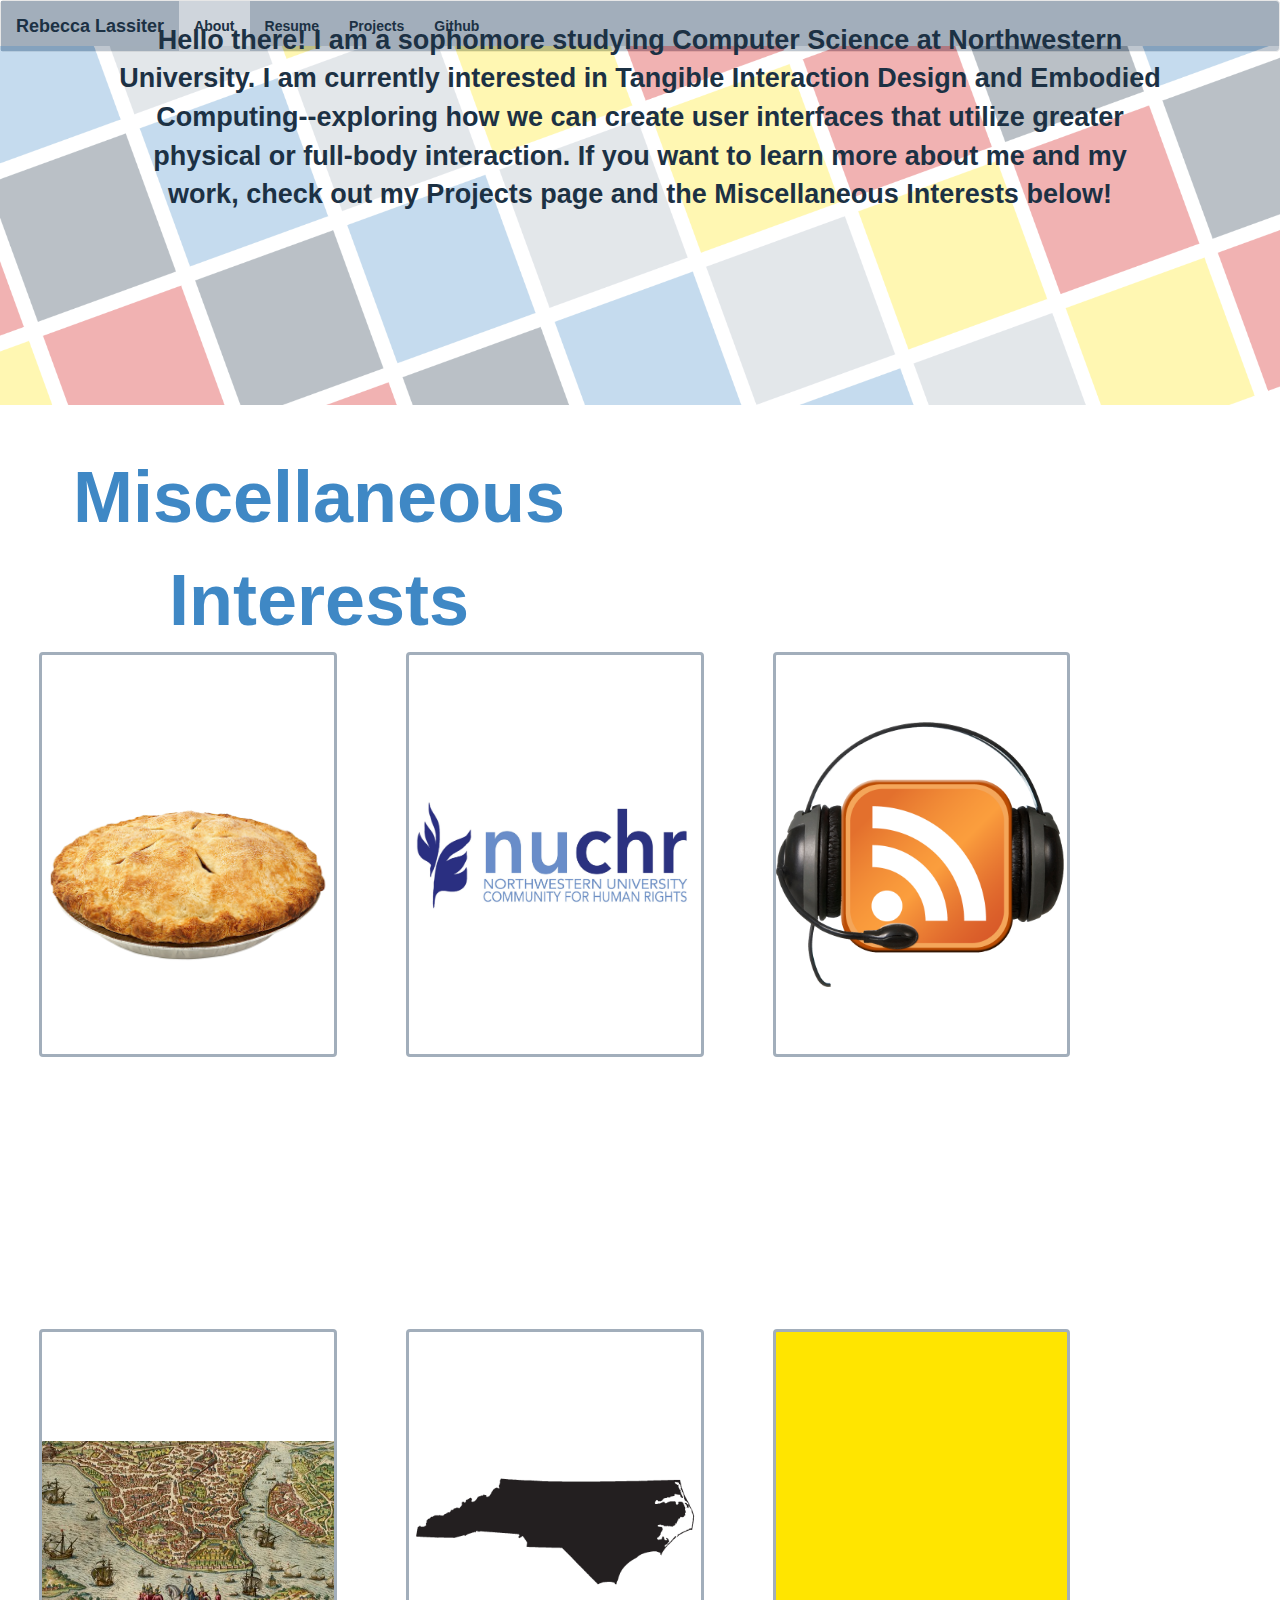
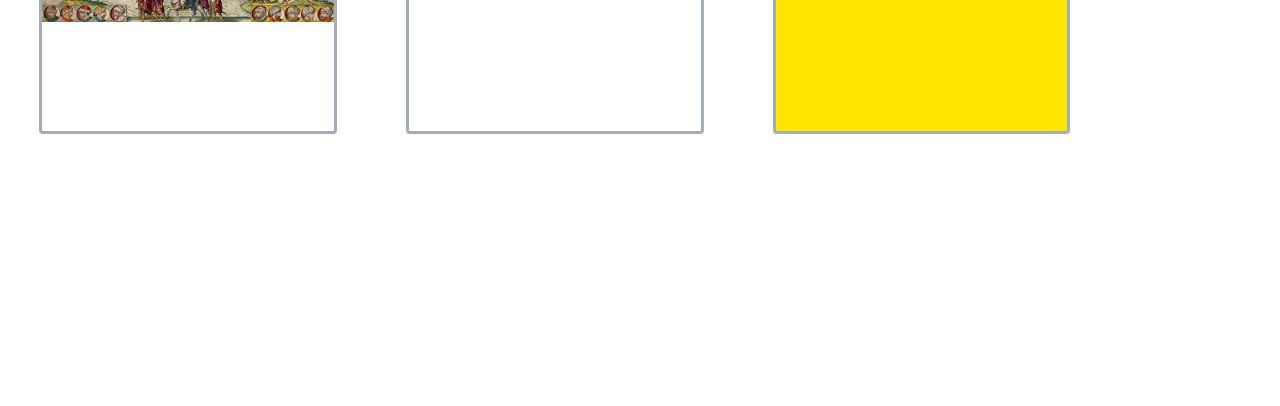
==== about.html @ c5066c5f "Uploaded bulk of website from my PC" ====
<html lang="en">
<head>
    <title> About Rebecca Lassiter</title>
    <meta charset="utf-8">
    <meta name="viewport" content="width=device-width, initial-scale=1">
    <link rel="stylesheet" href="https://maxcdn.bootstrapcdn.com/bootstrap/3.3.7/css/bootstrap.min.css">
    <link rel="stylesheet" type="text/css" href="about.css" />
    <script src="https://ajax.googleapis.com/ajax/libs/jquery/3.3.1/jquery.min.js"></script>
    <script src="https://maxcdn.bootstrapcdn.com/bootstrap/3.3.7/js/bootstrap.min.js"></script>
</head>



<body>
  <!-- Here is the Navbar info -->
  <nav class="navbar navbar-default">
  <div class="container-fluid">
    <div class="navbar-header">
      <button type="button" class="navbar-toggle" data-toggle="collapse" data-target="#myNavbar">
        <span class="icon-bar"></span>
        <span class="icon-bar"></span>
        <span class="icon-bar"></span>
      </button>
      <a class="navbar-brand navbar-default" style="color:#1c3144" href="RebeccaLassiter.html">Rebecca Lassiter</a>
    </div>
    <div class="collapse navbar-collapse" id="myNavbar">
      <ul class="nav navbar-nav">
        <li class="active"  ><a href="#">About</a></li>
        <li><a href="websiteResume.pdf">Resume</a></li>
        <li><a href="projects.html">Projects</a></li>
        <li><a href="https://github.com/RebeccaLassiter">Github</a></li>
      </ul>
    </div>
  </div>
  </nav>

<div> <img src= "aboutBackgroundPic.png" id="banner"/></div>

 <div class = "wrapper">
  <!-- <div class = "row">
    <div class = "col-xs-14 col-md-14 title"> About </div>
  </div> -->

  <div class = "row">
    <div class = "col-xs-14 col-md-14">
      <p class = "bio"> Hello there! I am a sophomore studying Computer Science at Northwestern University.  I am currently interested
        in Tangible Interaction Design and Embodied Computing--exploring how we can create user interfaces that utilize
        greater physical or full-body interaction. If you want to learn more about me and my work, check out my Projects
        page and the Miscellaneous Interests below!
     </p>
    </div>
  </div>
  </div>


  <div class = "row">
    <div class = "col-xs-6 col-md-6 title"> Miscellaneous Interests </div>
  </div>

  <div class = "row">
    <div class = "col-xs-3 col-md-3 miscTiles">
      <img src = "Pie.png" class = "miscPics"/>
      <p> Have I ever made a pie? No. Is pie the mega-ultimate-supreme food? Yes.
        Savory, sweet, fruity, creamy--pie is truly the Leonardo De Vinci of the
        Pastry World. </p>
    </div>

    <div class = "col-xs-3 col-md-3 miscTiles">
      <img src = "NUCHR.jpg" class = "miscPics"/>
      <p> Northwestern University Community for Human Rights. Also known as THE
      premier human rights group on campus. Check out our annual conference in January
    (this year's theme=Human Rights and Cities).  </p>
    </div>

    <div class = "col-xs-3 col-md-3 miscTiles">
      <img src = "podcast.png" class = "miscPics"/>
      <p> Podcasts! Everyone's favorite media form. Listen while folding clothes!
      Listen while walking to class! Listen while eating alone in the dining hall!
      (It's not sad. I promise.) Rough Translation and Radiolab are two favorites of mine. </p>
    </div>

  </div>

  <div class = "row">
    <div class = "col-xs-3 col-md-3 miscTiles">
      <img src = "Byzantine.jpeg" class = "miscPics"/>
      <p> The Byzantine Empire is one of the least appreciated empires out there.
      This Eastern Roman Empire thrived for almost 1000 additional years after the
      fall of Rome. Justinian's Corpus Juris, the Hagia Sophia, Greek Fire--what's not to love? </p>
    </div>

    <div class = "col-xs-3 col-md-3 miscTiles">
      <img src = "NC.png" class = "miscPics"/>
      <p> North Carolina is my home! Here you can find some of the best Barbecue
        and Sweet Tea around. I especially love to hike in our lovely Appalachain
        Mountains.  </p>
    </div>

    <div class = "col-xs-3 col-md-3 miscTiles">
      <div style="background-color: #ffe500;" class = "miscPics"> </div>
      <p> Yellow has been my favorite color since Day One. Put simply, it is the
      color of happiness. Put complexly, it is found on the spectrum of visible light with a
       frequency between 508-526 THz. Either way, how could you not be a fan?  </p>
    </div>
</div>

  </div>
</body>
---- about.css ----
.navbar-default {
    background-color: #a2aebb;
    /*border-color: #1c3144;*/
    font-family: "Arial";
    font-weight: bolder;
    color: #1c3144;
}
.navbar-default .navbar-nav > li > a {
    color: #1c3144;
    font-family: "Arial";
    font-weight: bolder;
}
.navbar-default .navbar-nav > .active > a, .navbar-default .navbar-nav > .active > a:hover, .navbar-default .navbar-nav > .active > a:focus {
    background-color: #cfd5dc;
    color: #1c3144;
    font-family: "Arial";
    font-weight: bolder;
}

#banner{
  z-index: -1;
  width: 100%;
  opacity: 0.3;
  margin-top: -2%;
}

.wrapper{
  position: relative;
  top: -50vh;
  margin-bottom: -30vh;
}
.title{
  color: #3f88c5;
  font-family: "Arial";
  font-weight: bolder;
  margin-left: .5%;
  font-size: 8vh;
  text-align: center;
  min-height: 40px;
  min-width: 80px;
}


.bio{
  color: #1c3144;
  font-family: "Arial";
  font-weight: bolder;
  font-size: 3vh;
  margin: 10%;
  margin-top: 5%;
  margin-bottom: 4%;
  text-align: center;
  min-height: 80px;
  min-width: 200px;

}

.miscTiles{
  margin-left: 3%;
  margin-right: none;
  padding-right: none;
  margin-bottom: 5%;
  min-width: 140px;
  min-height: 200px;
}
.miscPics{
  object-fit: contain;
  height: 45%;
  width: 100%;
  z-index: -1;
  border-radius: 4px;
  border: 3px #a2aebb solid;

}
.miscTiles p{
  z-index: 1;
  opacity: 0;
  font-family: "Arial";
  font-weight: bolder;
  color: #1c3144;
  font-size: 2.5vh;
  margin-top: -70%;
  margin-left: 10%;
  vertical-align: middle;
  height: 45%;
  width: 80%;
  text-align: center;

}

.miscTiles:hover p{
  opacity: 1;
  transition: .5s ease;
  /* backface-visibility: hidden; */
}

.miscTiles:hover .miscPics{
  opacity: 0.3;
  transition: .5s ease;
  backface-visibility: hidden;
}

/*
.navbar-default{
  background-color: #a2aebb;
  color: #1c3144;
  background-image: none;
  background-repeat: no-repeat;
  font-family: "Arial";
  font-weight: bolder;
}

/*
#diamond1 {
  z-index: -1;
	width: 0;
	height: 0;
	border: 10vw solid transparent;
	border-bottom-color: #a2aebb;
	position: relative;
	top: -10vw;
  left: -2.5vh
}
#diamond1:after {
	content: '';
	position: absolute;
	left: -10vw;
	top: 10vw;
	width: 0;
	height: 0;
	border: 10vw solid transparent;
	border-top-color: #a2aebb;
}

#diamond1 p {
  z-index: 1;
  color: #3f88c5;
  font-family: "Arial";
  font-weight: bolder;
  font-size: 8vh;
  position: relative;
  top: 14vh;
  left: -11vh;
}

#diamond2 {
  z-index: -1;
	width: 0;
	height: 0;
	border: 20vh solid transparent;
	border-bottom-color: #ffe500;
	position: relative;
	top: -20vh;
  left: -2.5vh
  padding-left: none;
  padding-right: none;
}
#diamond2:after {
	content: '';
	position: absolute;
	left: -20vh;
	top: 20vh;
	width: 0;
	height: 0;
	border: 20vh solid transparent;
	border-top-color: #ffe500;
}
#diamond3 {
  z-index: -1;
	width: 0;
	height: 0;
	border: 20vh solid transparent;
	border-bottom-color: #d00000;
	position: relative;
	top: -20vh;
  left: -2.5vh
  padding-left: none;
  padding-right: none;
}
#diamond3:after {
	content: '';
	position: absolute;
	left: -20vh;
	top: 20vh;
	width: 0;
	height: 0;
	border: 20vh solid transparent;
	border-top-color: #d00000;
}
#diamond4 {
  z-index: -1;
	width: 0;
	height: 0;
	border: 20vh solid transparent;
	border-bottom-color: #1c3144;
	position: relative;
	top: -20vh;
  left: -2.5vh
  padding-left: none;
  padding-right: none;
}
#diamond4:after {
	content: '';
	position: absolute;
	left: -20vh;
	top: 20vh;
	width: 0;
	height: 0;
	border: 20vh solid transparent;
	border-top-color: #1c3144;
}
*/
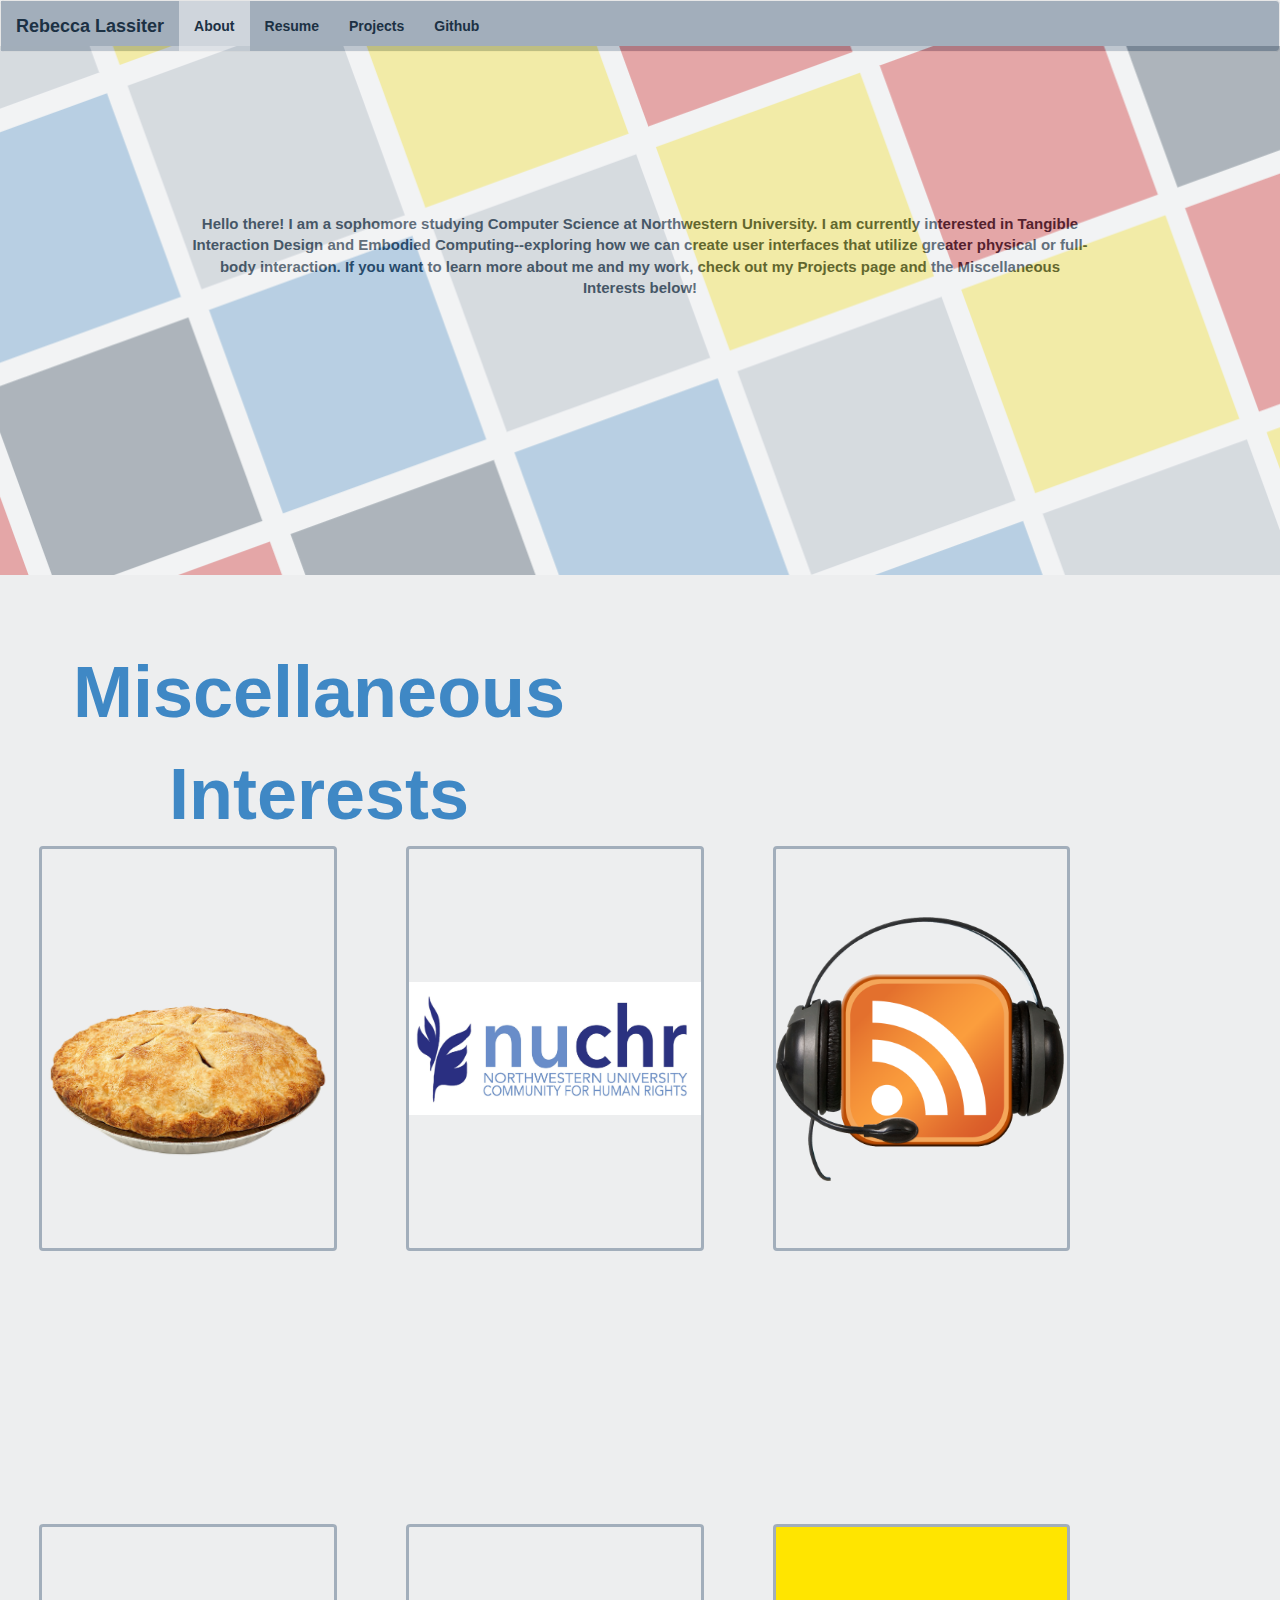
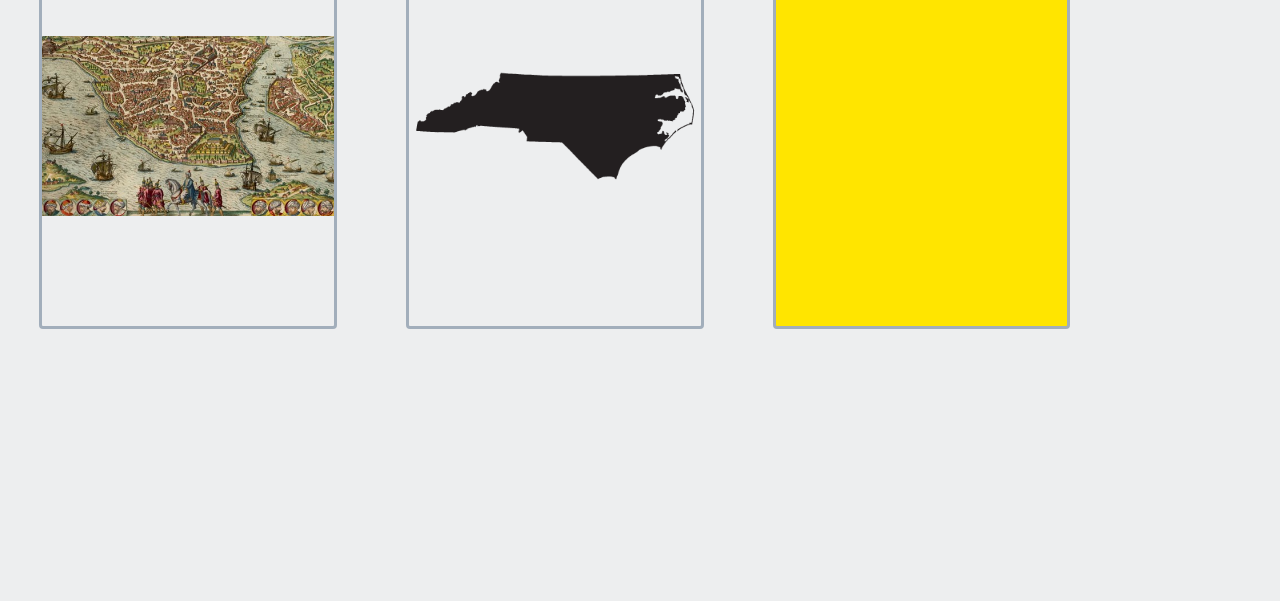
==== commit f88b708a: "Updated Projects Page. Began to make About more mobile-friendly" ====
--- a/about.html
+++ b/about.html
@@ -21,7 +21,7 @@
         <span class="icon-bar"></span>
         <span class="icon-bar"></span>
       </button>
-      <a class="navbar-brand navbar-default" style="color:#1c3144" href="RebeccaLassiter.html">Rebecca Lassiter</a>
+      <a class="navbar-brand navbar-default" style="color:#1c3144" href="index.html">Rebecca Lassiter</a>
     </div>
     <div class="collapse navbar-collapse" id="myNavbar">
       <ul class="nav navbar-nav">
@@ -36,21 +36,21 @@
 
 <div> <img src= "aboutBackgroundPic.png" id="banner"/></div>
 
- <div class = "wrapper">
+ <!-- <div class = "wrapper"> -->
   <!-- <div class = "row">
     <div class = "col-xs-14 col-md-14 title"> About </div>
   </div> -->
 
-  <div class = "row">
-    <div class = "col-xs-14 col-md-14">
-      <p class = "bio"> Hello there! I am a sophomore studying Computer Science at Northwestern University.  I am currently interested
+  <!-- <div class = "row"> -->
+    <!-- <div class = "col-xs-14 col-md-14"> -->
+      <div class = "bio"> Hello there! I am a sophomore studying Computer Science at Northwestern University.  I am currently interested
         in Tangible Interaction Design and Embodied Computing--exploring how we can create user interfaces that utilize
         greater physical or full-body interaction. If you want to learn more about me and my work, check out my Projects
         page and the Miscellaneous Interests below!
-     </p>
-    </div>
-  </div>
-  </div>
+     </div>
+    <!-- </div> -->
+  <!-- </div>
+  </div> -->
 
 
   <div class = "row">
--- a/about.css
+++ b/about.css
@@ -18,8 +18,11 @@
     font-family: "Arial";
     font-weight: bolder;
 }
-
-#banner{
+body{
+  background-color: #edeeef;
+}
+
+/* #banner{
   z-index: -1;
   width: 100%;
   opacity: 0.3;
@@ -31,17 +34,6 @@
   top: -50vh;
   margin-bottom: -30vh;
 }
-.title{
-  color: #3f88c5;
-  font-family: "Arial";
-  font-weight: bolder;
-  margin-left: .5%;
-  font-size: 8vh;
-  text-align: center;
-  min-height: 40px;
-  min-width: 80px;
-}
-
 
 .bio{
   color: #1c3144;
@@ -55,7 +47,50 @@
   min-height: 80px;
   min-width: 200px;
 
-}
+} */
+
+#banner{
+  z-index: -1;
+  height: 61.5vh;
+  width: 100vw;
+  min-height: 200px;
+  /* width: 100%; */
+  opacity: 0.3;
+  margin-top: -2%;
+  padding-bottom: 25px;
+  object-fit: cover;
+}
+
+
+.bio{
+  color: #1c3144;
+  font-family: "Arial";
+  font-weight: bolder;
+  font-size: 15px;
+  margin-top: -43vh;
+  margin-bottom: 38vh;
+  padding-left: 15vw;
+  padding-right: 15vw; 
+  opacity: 1;
+  /* margin: 10%;
+  margin-top: 5%;
+  margin-bottom: 4%; */
+  text-align: center;
+
+}
+.title{
+  color: #3f88c5;
+  font-family: "Arial";
+  font-weight: bolder;
+  margin-left: .5%;
+  font-size: 8vh;
+  text-align: center;
+  min-height: 40px;
+  min-width: 80px;
+}
+
+
+
 
 .miscTiles{
   margin-left: 3%;
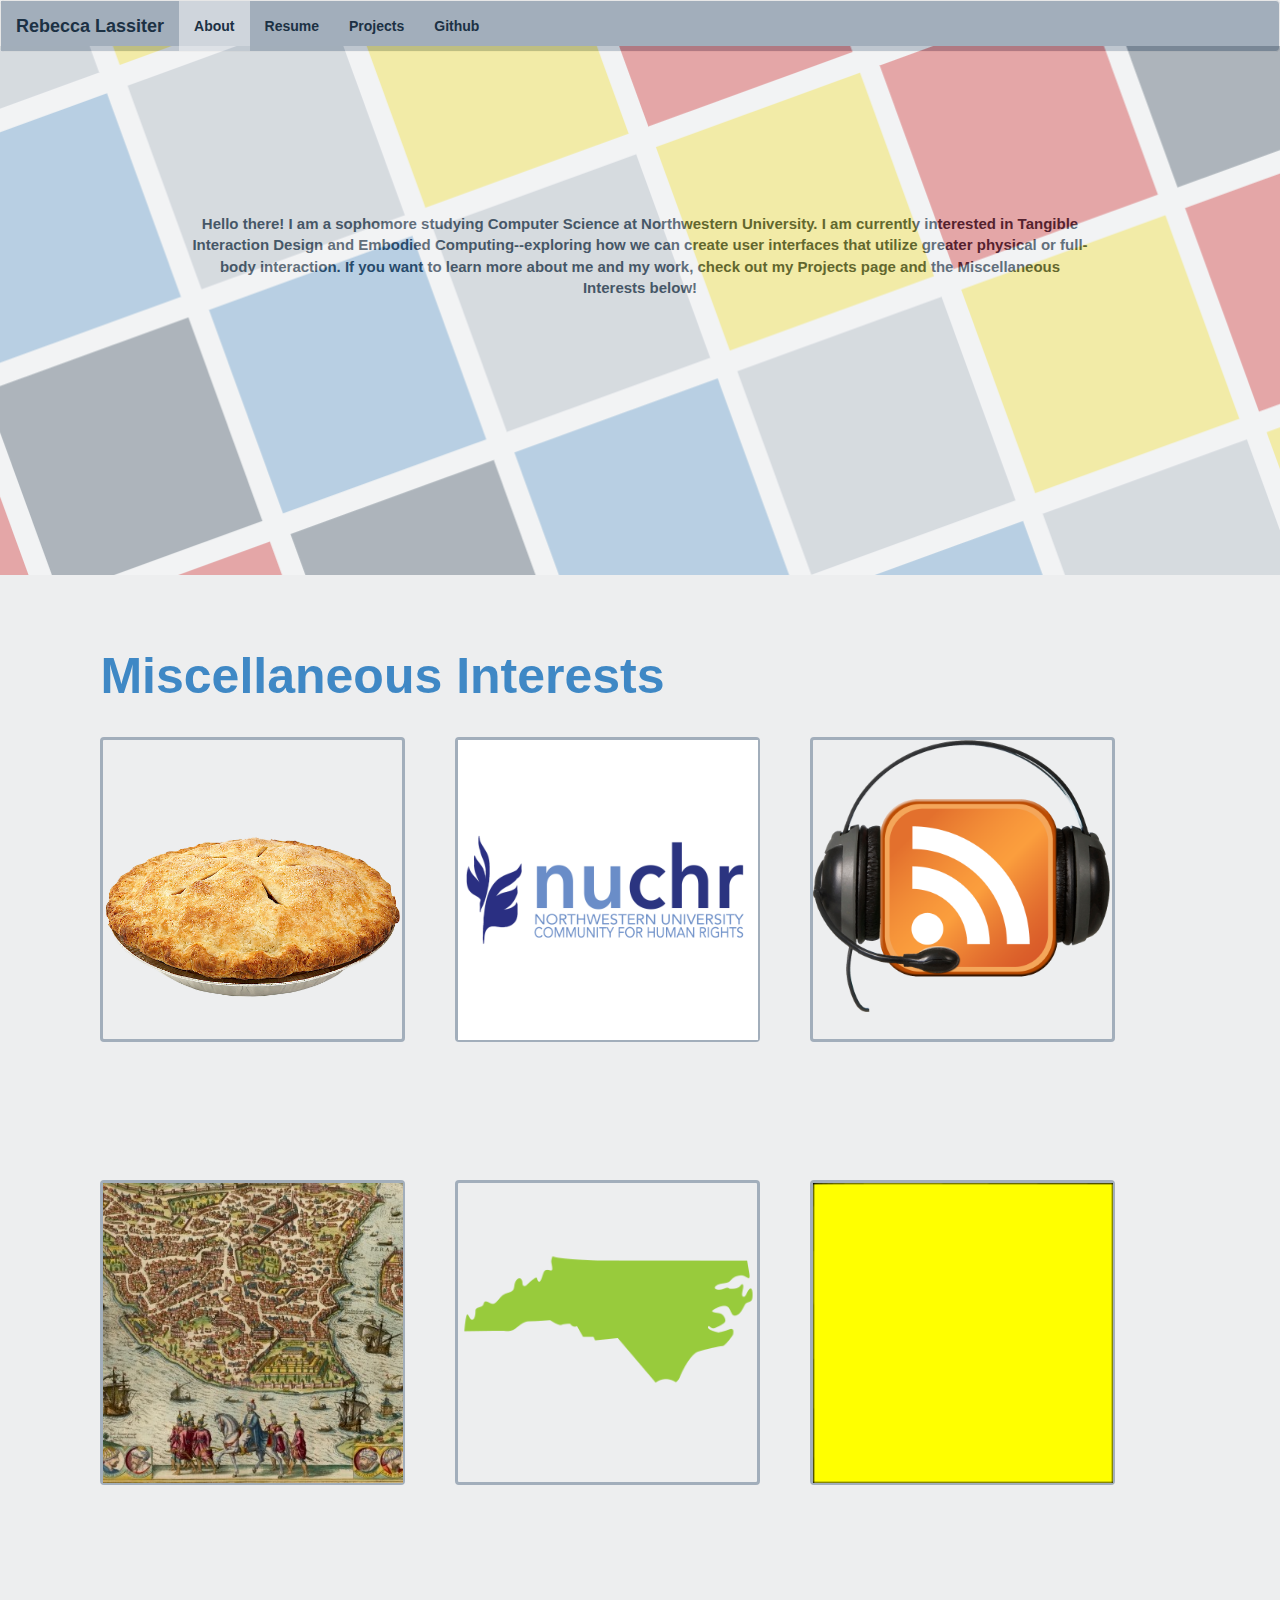
==== commit 8f160714: "made About more mobile friendly.  Used flex container and simplified css" ====
--- a/about.html
+++ b/about.html
@@ -57,22 +57,26 @@
     <div class = "col-xs-6 col-md-6 title"> Miscellaneous Interests </div>
   </div>
 
-  <div class = "row">
-    <div class = "col-xs-3 col-md-3 miscTiles">
+  <div class = "flex-container">
+  <!-- <div class = "row"> -->
+    <!-- <div class = "col-xs-3 col-md-3 miscTiles"> -->
+    <div class = "miscTiles">
       <img src = "Pie.png" class = "miscPics"/>
       <p> Have I ever made a pie? No. Is pie the mega-ultimate-supreme food? Yes.
         Savory, sweet, fruity, creamy--pie is truly the Leonardo De Vinci of the
         Pastry World. </p>
-    </div>
+    <!-- </div> -->
+  </div>
 
-    <div class = "col-xs-3 col-md-3 miscTiles">
+
+    <div class = "miscTiles">
       <img src = "NUCHR.jpg" class = "miscPics"/>
       <p> Northwestern University Community for Human Rights. Also known as THE
       premier human rights group on campus. Check out our annual conference in January
     (this year's theme=Human Rights and Cities).  </p>
     </div>
 
-    <div class = "col-xs-3 col-md-3 miscTiles">
+    <div class = "miscTiles">
       <img src = "podcast.png" class = "miscPics"/>
       <p> Podcasts! Everyone's favorite media form. Listen while folding clothes!
       Listen while walking to class! Listen while eating alone in the dining hall!
@@ -81,23 +85,23 @@
 
   </div>
 
-  <div class = "row">
-    <div class = "col-xs-3 col-md-3 miscTiles">
+  <div class = "flex-container">
+    <div class = " miscTiles">
       <img src = "Byzantine.jpeg" class = "miscPics"/>
       <p> The Byzantine Empire is one of the least appreciated empires out there.
       This Eastern Roman Empire thrived for almost 1000 additional years after the
       fall of Rome. Justinian's Corpus Juris, the Hagia Sophia, Greek Fire--what's not to love? </p>
     </div>
 
-    <div class = "col-xs-3 col-md-3 miscTiles">
+    <div class =  "miscTiles">
       <img src = "NC.png" class = "miscPics"/>
       <p> North Carolina is my home! Here you can find some of the best Barbecue
         and Sweet Tea around. I especially love to hike in our lovely Appalachain
         Mountains.  </p>
     </div>
 
-    <div class = "col-xs-3 col-md-3 miscTiles">
-      <div style="background-color: #ffe500;" class = "miscPics"> </div>
+    <div class = "miscTiles">
+      <img src = "yellow.png"  class = "miscPics">
       <p> Yellow has been my favorite color since Day One. Put simply, it is the
       color of happiness. Put complexly, it is found on the spectrum of visible light with a
        frequency between 508-526 THz. Either way, how could you not be a fan?  </p>
--- a/about.css
+++ b/about.css
@@ -70,7 +70,7 @@
   margin-top: -43vh;
   margin-bottom: 38vh;
   padding-left: 15vw;
-  padding-right: 15vw; 
+  padding-right: 15vw;
   opacity: 1;
   /* margin: 10%;
   margin-top: 5%;
@@ -82,31 +82,42 @@
   color: #3f88c5;
   font-family: "Arial";
   font-weight: bolder;
-  margin-left: .5%;
-  font-size: 8vh;
+  margin-left: 70px;
+  font-size: 50px;
   text-align: center;
   min-height: 40px;
   min-width: 80px;
 }
 
 
-
+.flex-container{
+  display: flex;
+  flex-wrap: wrap;
+  width: 90vw;
+  /* padding-right: 12.5vw; */
+  max-width: 1200px;
+  margin-left: 50px;
+  margin-top: 25px;
+  margin-bottom: 80px;
+}
 
 .miscTiles{
-  margin-left: 3%;
+  margin-left: 50px;
   margin-right: none;
   padding-right: none;
   margin-bottom: 5%;
-  min-width: 140px;
-  min-height: 200px;
-}
-.miscPics{
-  object-fit: contain;
-  height: 45%;
-  width: 100%;
-  z-index: -1;
+  width: 305px;
+  height: 305px;
   border-radius: 4px;
   border: 3px #a2aebb solid;
+}
+.miscPics{
+  /* object-fit: contain; */
+  /* height: 45%; */
+  /* width: 100%; */
+  width: 300px;
+  z-index: -1;
+
 
 }
 .miscTiles p{
@@ -115,7 +126,7 @@
   font-family: "Arial";
   font-weight: bolder;
   color: #1c3144;
-  font-size: 2.5vh;
+  font-size: 14;
   margin-top: -70%;
   margin-left: 10%;
   vertical-align: middle;
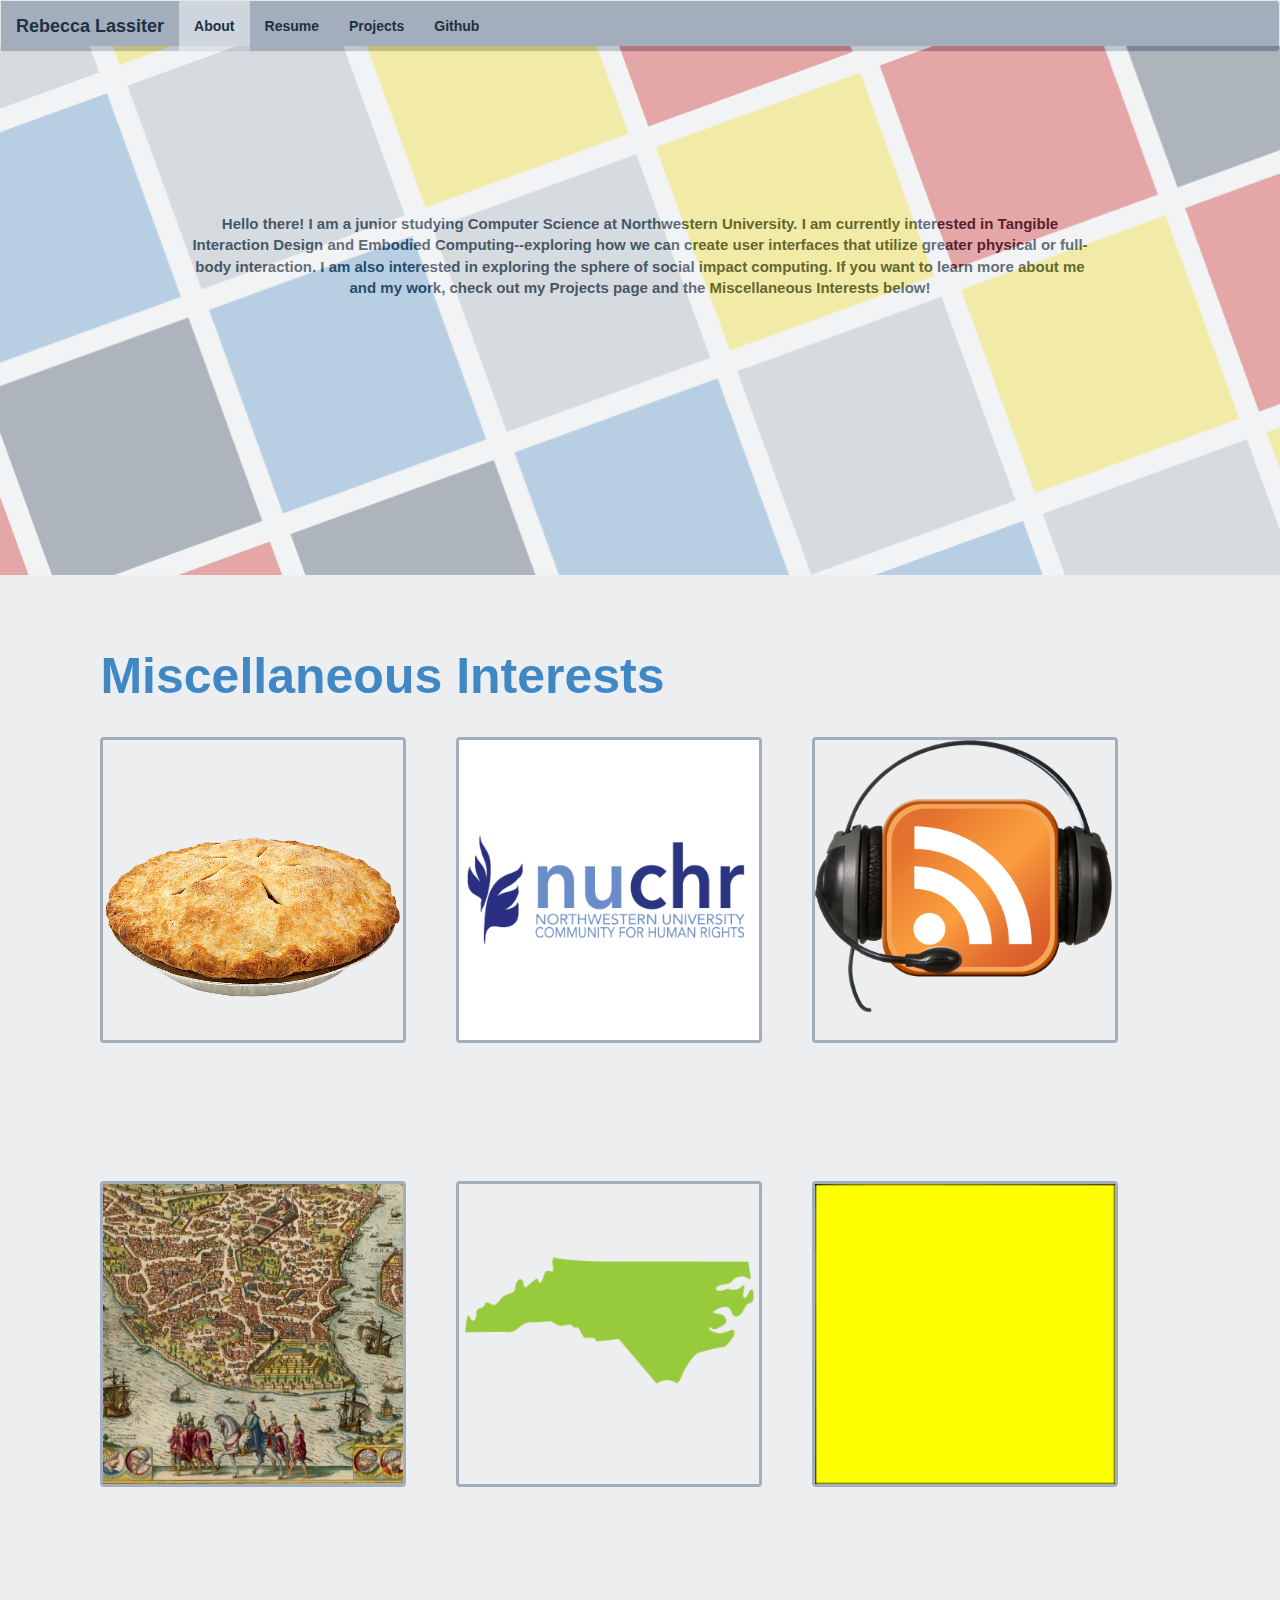
==== commit 48bb65d8: "updated projects, resume, and about with new info" ====
--- a/about.html
+++ b/about.html
@@ -43,10 +43,10 @@
 
   <!-- <div class = "row"> -->
     <!-- <div class = "col-xs-14 col-md-14"> -->
-      <div class = "bio"> Hello there! I am a sophomore studying Computer Science at Northwestern University.  I am currently interested
+      <div class = "bio"> Hello there! I am a junior studying Computer Science at Northwestern University.  I am currently interested
         in Tangible Interaction Design and Embodied Computing--exploring how we can create user interfaces that utilize
-        greater physical or full-body interaction. If you want to learn more about me and my work, check out my Projects
-        page and the Miscellaneous Interests below!
+        greater physical or full-body interaction. I am also interested in exploring the sphere of social impact computing.
+        If you want to learn more about me and my work, check out my Projects page and the Miscellaneous Interests below!
      </div>
     <!-- </div> -->
   <!-- </div>
--- a/about.css
+++ b/about.css
@@ -106,8 +106,8 @@
   margin-right: none;
   padding-right: none;
   margin-bottom: 5%;
-  width: 305px;
-  height: 305px;
+  width: 306px;
+  height: 306px;
   border-radius: 4px;
   border: 3px #a2aebb solid;
 }
@@ -117,8 +117,6 @@
   /* width: 100%; */
   width: 300px;
   z-index: -1;
-
-
 }
 .miscTiles p{
   z-index: 1;
@@ -147,114 +145,3 @@
   transition: .5s ease;
   backface-visibility: hidden;
 }
-
-/*
-.navbar-default{
-  background-color: #a2aebb;
-  color: #1c3144;
-  background-image: none;
-  background-repeat: no-repeat;
-  font-family: "Arial";
-  font-weight: bolder;
-}
-
-/*
-#diamond1 {
-  z-index: -1;
-	width: 0;
-	height: 0;
-	border: 10vw solid transparent;
-	border-bottom-color: #a2aebb;
-	position: relative;
-	top: -10vw;
-  left: -2.5vh
-}
-#diamond1:after {
-	content: '';
-	position: absolute;
-	left: -10vw;
-	top: 10vw;
-	width: 0;
-	height: 0;
-	border: 10vw solid transparent;
-	border-top-color: #a2aebb;
-}
-
-#diamond1 p {
-  z-index: 1;
-  color: #3f88c5;
-  font-family: "Arial";
-  font-weight: bolder;
-  font-size: 8vh;
-  position: relative;
-  top: 14vh;
-  left: -11vh;
-}
-
-#diamond2 {
-  z-index: -1;
-	width: 0;
-	height: 0;
-	border: 20vh solid transparent;
-	border-bottom-color: #ffe500;
-	position: relative;
-	top: -20vh;
-  left: -2.5vh
-  padding-left: none;
-  padding-right: none;
-}
-#diamond2:after {
-	content: '';
-	position: absolute;
-	left: -20vh;
-	top: 20vh;
-	width: 0;
-	height: 0;
-	border: 20vh solid transparent;
-	border-top-color: #ffe500;
-}
-#diamond3 {
-  z-index: -1;
-	width: 0;
-	height: 0;
-	border: 20vh solid transparent;
-	border-bottom-color: #d00000;
-	position: relative;
-	top: -20vh;
-  left: -2.5vh
-  padding-left: none;
-  padding-right: none;
-}
-#diamond3:after {
-	content: '';
-	position: absolute;
-	left: -20vh;
-	top: 20vh;
-	width: 0;
-	height: 0;
-	border: 20vh solid transparent;
-	border-top-color: #d00000;
-}
-#diamond4 {
-  z-index: -1;
-	width: 0;
-	height: 0;
-	border: 20vh solid transparent;
-	border-bottom-color: #1c3144;
-	position: relative;
-	top: -20vh;
-  left: -2.5vh
-  padding-left: none;
-  padding-right: none;
-}
-#diamond4:after {
-	content: '';
-	position: absolute;
-	left: -20vh;
-	top: 20vh;
-	width: 0;
-	height: 0;
-	border: 20vh solid transparent;
-	border-top-color: #1c3144;
-}
-*/
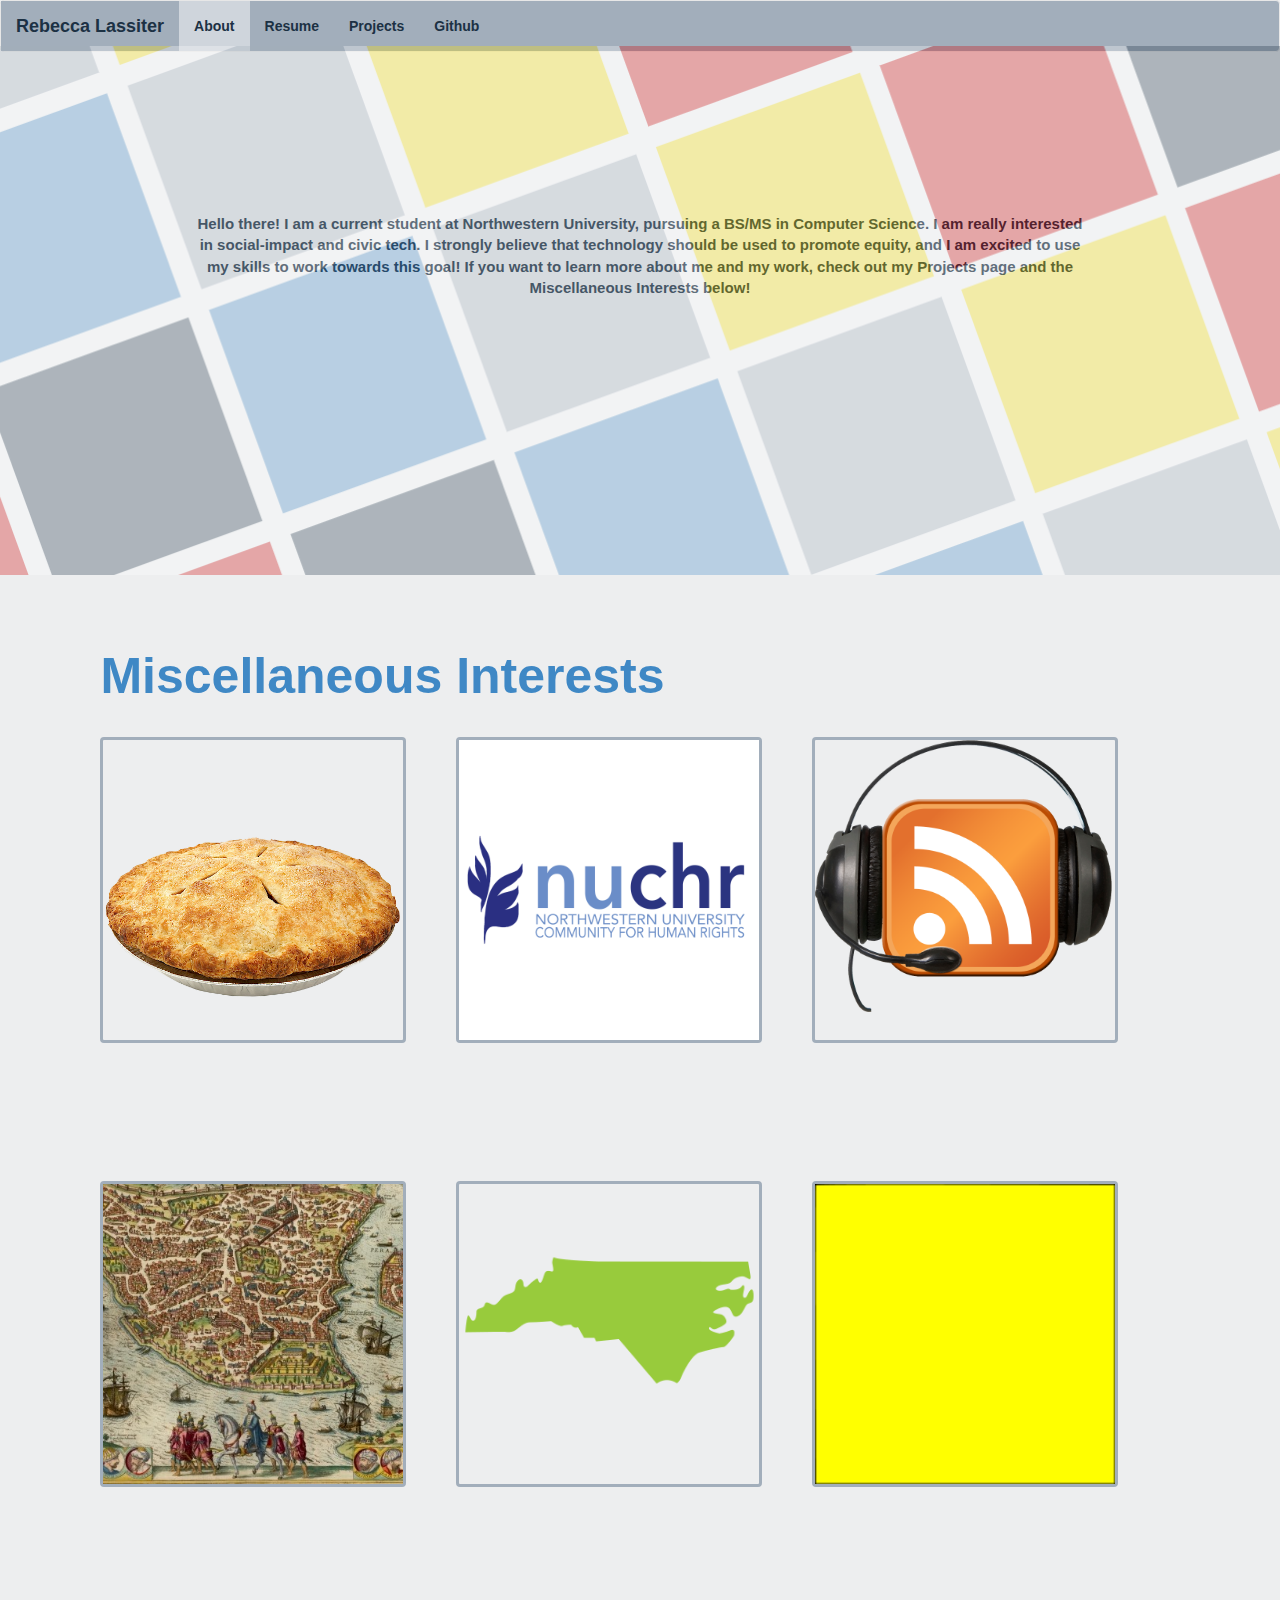
==== commit 6f7fe1c2: "content updates" ====
--- a/about.html
+++ b/about.html
@@ -43,9 +43,8 @@
 
   <!-- <div class = "row"> -->
     <!-- <div class = "col-xs-14 col-md-14"> -->
-      <div class = "bio"> Hello there! I am a junior studying Computer Science at Northwestern University.  I am currently interested
-        in Tangible Interaction Design and Embodied Computing--exploring how we can create user interfaces that utilize
-        greater physical or full-body interaction. I am also interested in exploring the sphere of social impact computing.
+      <div class = "bio"> Hello there! I am a current student at Northwestern University, pursuing a BS/MS in Computer Science. I am really interested in social-impact and civic
+      	tech. I strongly believe that technology should be used to promote equity, and I am excited to use my skills to work towards this goal!
         If you want to learn more about me and my work, check out my Projects page and the Miscellaneous Interests below!
      </div>
     <!-- </div> -->
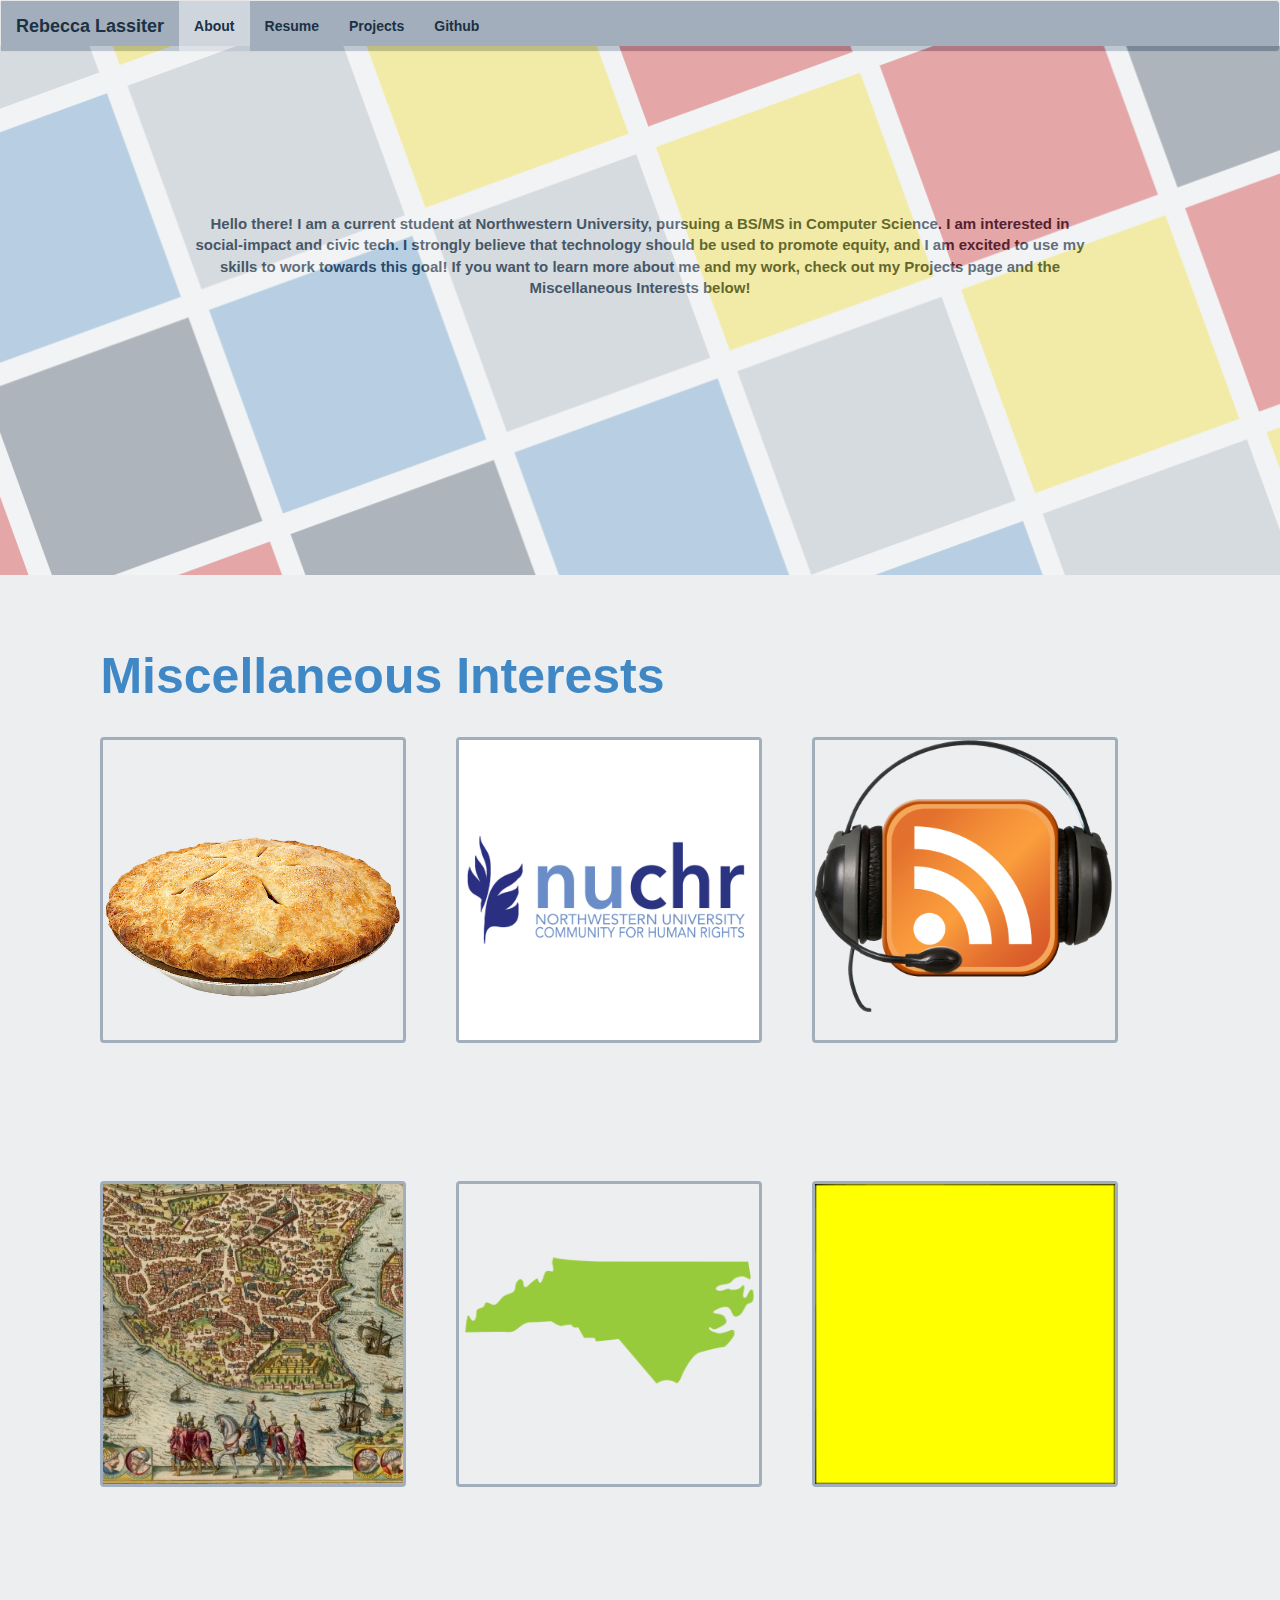
==== commit 99b204ad: "small change to about paragraph" ====
--- a/about.html
+++ b/about.html
@@ -43,7 +43,7 @@
 
   <!-- <div class = "row"> -->
     <!-- <div class = "col-xs-14 col-md-14"> -->
-      <div class = "bio"> Hello there! I am a current student at Northwestern University, pursuing a BS/MS in Computer Science. I am really interested in social-impact and civic
+      <div class = "bio"> Hello there! I am a current student at Northwestern University, pursuing a BS/MS in Computer Science. I am interested in social-impact and civic
       	tech. I strongly believe that technology should be used to promote equity, and I am excited to use my skills to work towards this goal!
         If you want to learn more about me and my work, check out my Projects page and the Miscellaneous Interests below!
      </div>
